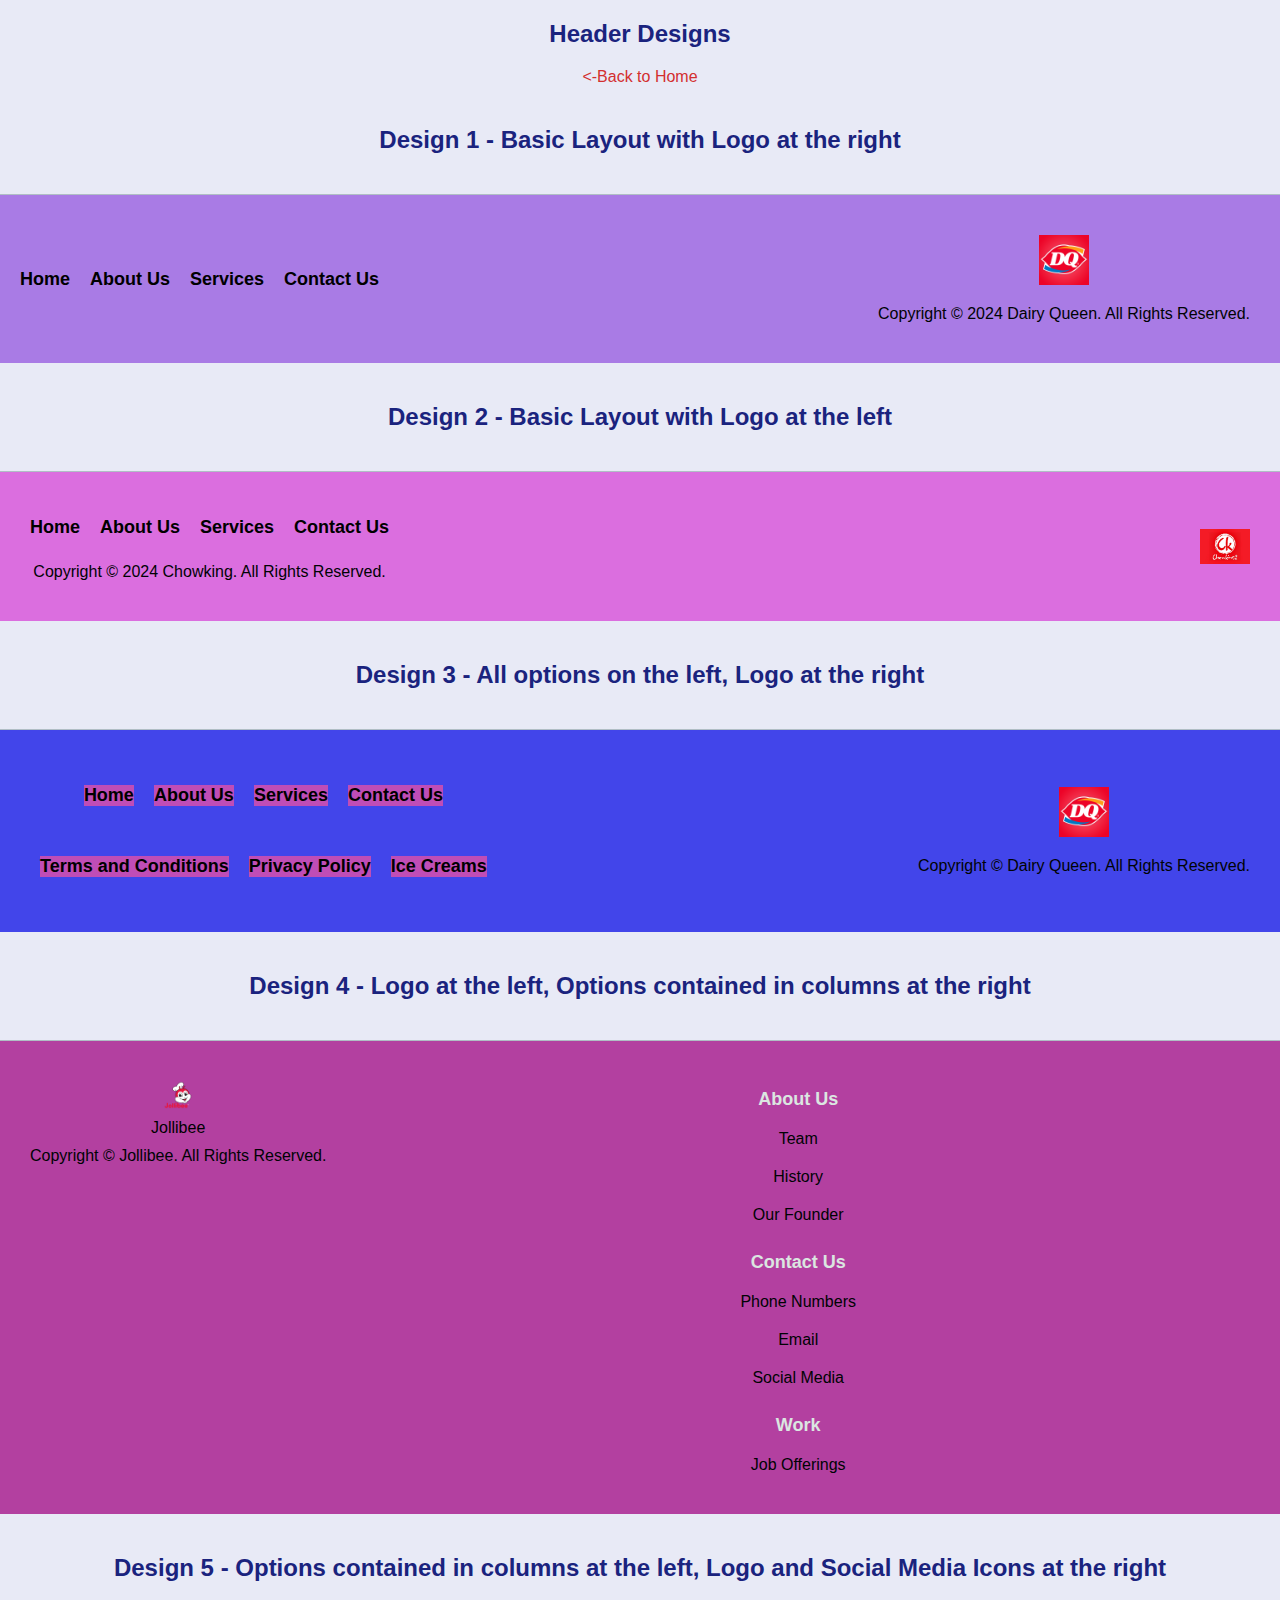
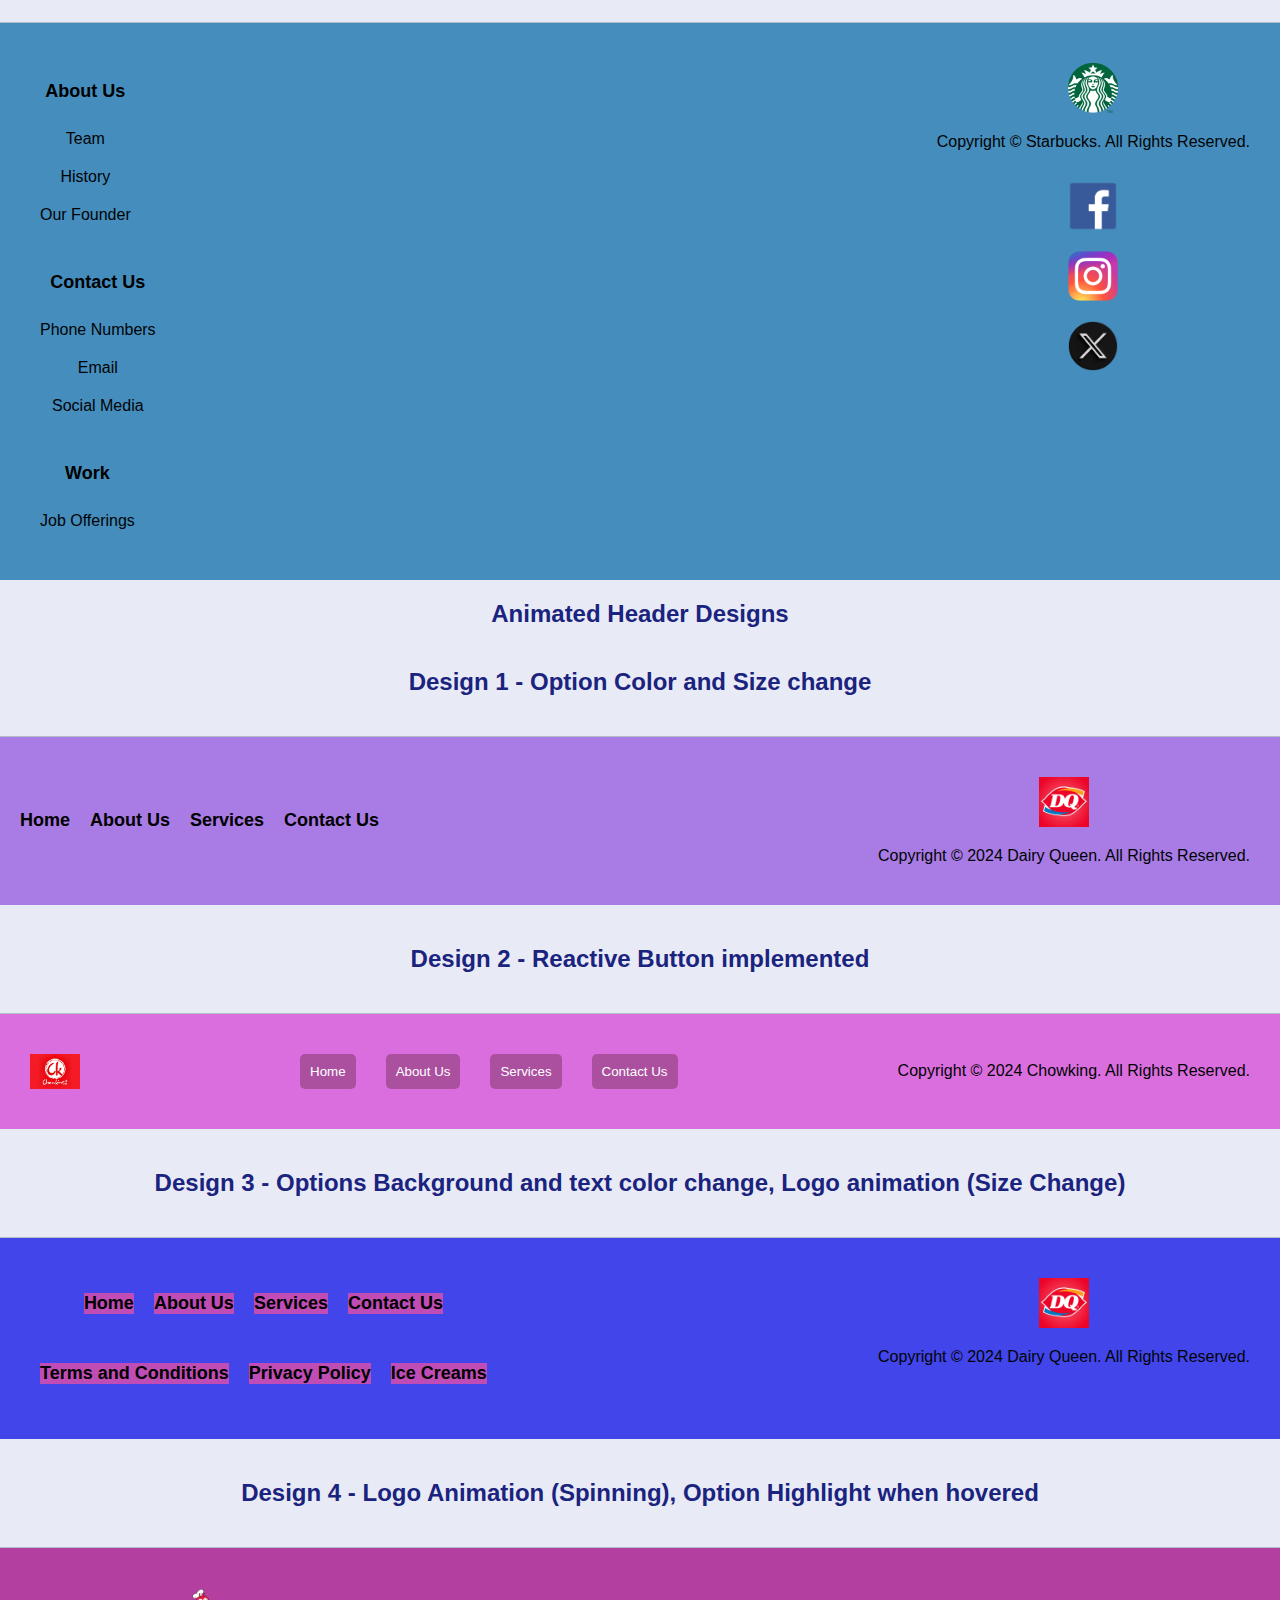
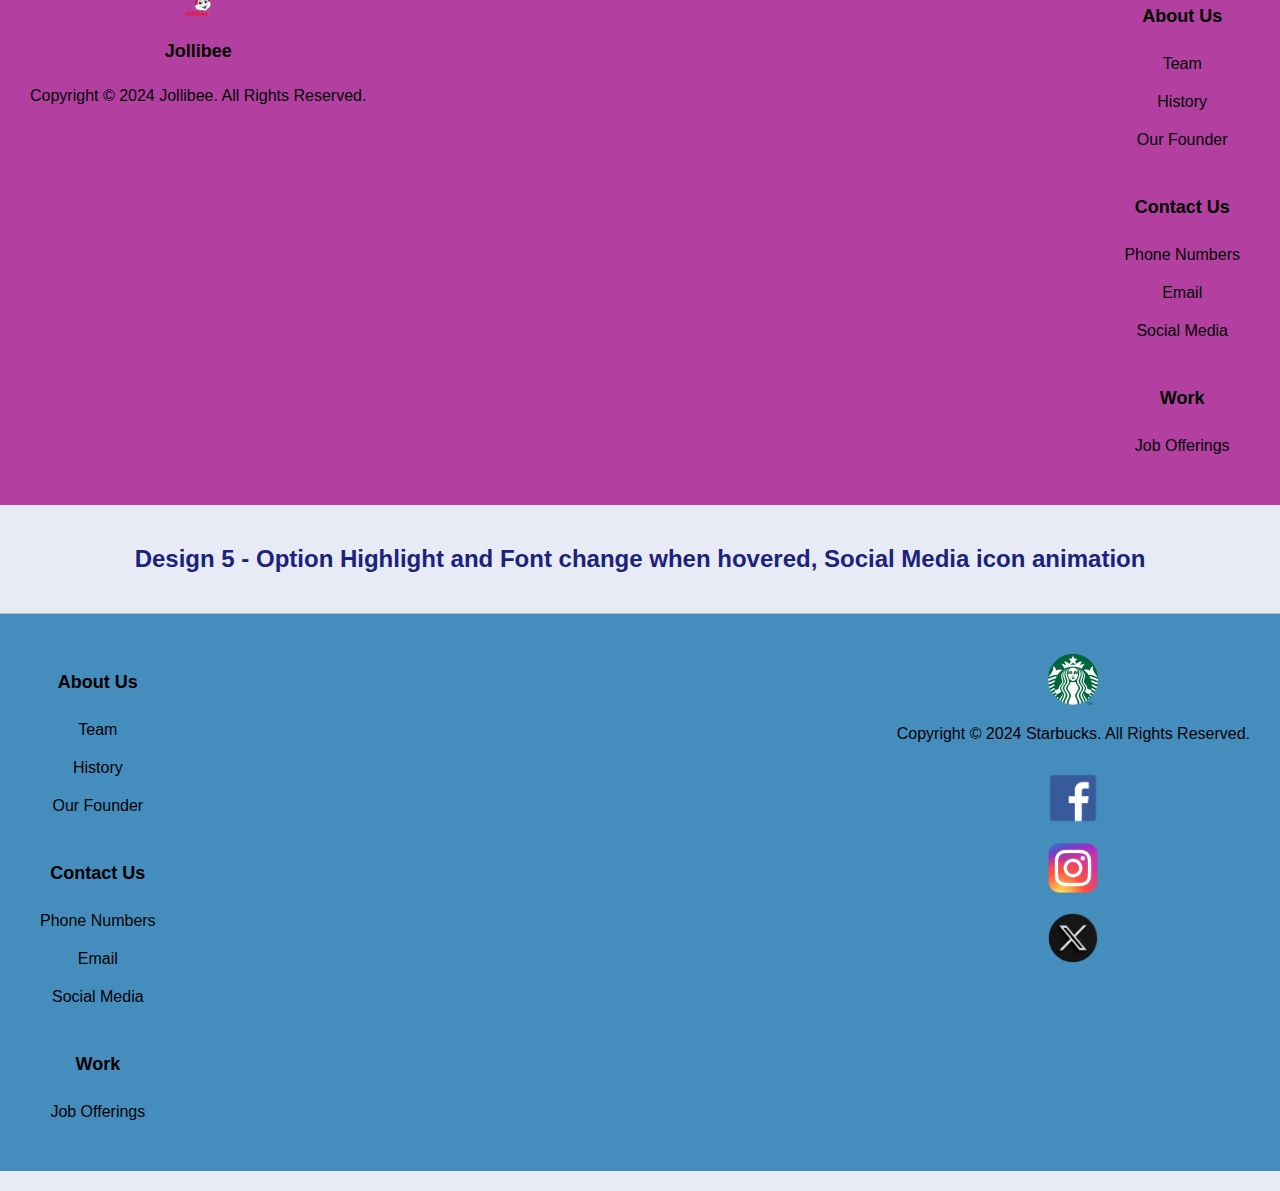
==== pages/page2/index.html @ f66f218f "Header Footer" ====
<!DOCTYPE html>
<html lang="en">
<head>
    <meta charset="UTF-8">
    <meta name="viewport" content="width=device-width, initial-scale=1.0">
    <title>Header Gallery</title>
    <link rel="stylesheet" href="assets/css/style.css">
</head>
<body>
    <h1>Header Designs</h1>
    <a href="../../index.html"> <-Back to Home</a>

    <section class = "name">
        <h1>Design 1 -  Basic Layout with Logo at the right</h1>
    </section>

    <footer class = "design1">
        <nav>
            <h2>Home</h2>
            <h2>About Us</h2>
            <h2>Services</h2>
            <h2>Contact Us</h2>
        </nav>
        <div class = "box" id = "box1">
        <img src = "assets/img/Dairy queen.png">
        <p>Copyright © 2024 Dairy Queen. All Rights Reserved.</p>
        </div>
    </footer>

    <section class= "name">
    <h1>Design 2 -  Basic Layout with Logo at the left</h1>
    </section>
    <footer class = "design2">
        <div class = "box" id = "box2">
        <img src= "assets/img/chowking.jpg">
        </div>
        <div class = "box" id = "box3">
            <nav>
                <h2>Home</h2>
                <h2>About Us</h2>
                <h2>Services</h2>
                <h2>Contact Us</h2>
            </nav>
        <p>Copyright © 2024 Chowking. All Rights Reserved.</p> 
        </div>
    </footer>

    <section class= "name">
    <h1>Design 3 - All options on the left, Logo at the right</h1>
    </section>
    <footer class = "design3">
        <div class = "box" id = "box4and5">
            <div class = "box" id = "box4">
                <nav>
                    <h2>Home</h2>
                <h2>About Us</h2>
                <h2>Services</h2>
                <h2>Contact Us</h2>
                </nav>
            </div>
            <div class = "box" id = "box5">
                <nav>
                    <h2>Terms and Conditions</h2>
                    <h2>Privacy Policy</h2>
                    <h2>Ice Creams</h2>
                </nav>
            </div>
        </div>
        <div class = "box" id = "box6">
            <img src = "assets/img/Dairy queen.png">
            <p>Copyright © Dairy Queen. All Rights Reserved.</p> 
        </div>
    </footer>

    <section class= "name">
    <h1>Design 4 - Logo at the left, Options contained in columns at the right</h1>
    </section>
    <footer class = "design4">
            <div class = "box" id = "box7">
                <img src = "assets/img/Jollibee.png"
                <h2>Jollibee</h2>
                <p>Copyright © Jollibee. All Rights Reserved.</p> 
            </div>
            <div class = "box" id = "box8910"> 
            <div class = "box" id = "box8">
                <h3>About Us</h3>
                <p>Team</p>
                <p>History</p>
                <p>Our Founder</p>
            </div>
            <div class = "box" id = "box9">
                <h3>Contact Us</h3>
                <p>Phone Numbers</p>
                <p>Email</p>
                <p>Social Media</p>
            </div>
            <div class = "box" id = "box10">
                <h3>Work</h3>
                <p>Job Offerings</p>

            </div>
            </div>
    </footer>

    <section class= "name">
    <h1>Design 5 - Options contained in columns at the left, Logo and Social Media Icons at the right</h1>
    </section>
    <footer class = "design5">
        
        <div class = "box" id = "box131415">
            <div class = "box" id = "box13">
                <h3>About  Us</h3>
                    <p>Team</p>
                    <p>History</p>
                    <p>Our Founder</p>
                </div>
                <div class = "box" id = "box14">
                    <h3>Contact Us</h3>
                    <p>Phone Numbers</p>
                    <p>Email</p>
                    <p>Social Media</p>
                </div>
                <div class = "box" id = "box15">
                    <h3>Work</h3>
                    <p>Job Offerings</p>
                </div>
            </div>
        <div class = "box" id = "box11">
            <img src = "assets/img/starbs.webp" id="imglogo">
                <p>Copyright © Starbucks. All Rights Reserved.</p> 
                    <div class = "box" id = "box12">
                        <img src = "assets/img/facebook.png" id = "img1">
                        <img src = "assets/img/ig.webp" id = "img2">
                        <img src = "assets/img/x.webp" id = "img3">
                    </div>
            </div>
        </footer>

    <h1>Animated Header Designs</h1>

   <section class = "name">
    <h1>Design 1 - Option Color and Size change</h1>
    </section>

    <footer class = "design1">
        <nav>
            <h2>Home</h2>
            <h2>About Us</h2>
            <h2>Services</h2>
            <h2>Contact Us</h2>
        </nav>
        <div class = "box" id = "box16">
        <img src = "assets/img/Dairy queen.png">
        <p>Copyright © 2024 Dairy Queen. All Rights Reserved.</p>
        </div>    
    </footer>

    <section class= "name">
    <h1>Design 2 - Reactive Button implemented</h1>
    </section>
    <footer class = "design2">
        <div class = "box" id = "box17">
            <img src= "assets/img/chowking.jpg">
            </div>
            <nav>
                <button>Home</button>
                <button>About Us</button>
                <button>Services</button>
                <button>Contact Us</button>
            </nav>
            <div class = "box" id = "box18">
                <p>Copyright © 2024 Chowking. All Rights Reserved.</p> 
            </div>    
            
    </footer>

    <section class= "name">
    <h1>Design 3 - Options Background and text color change, Logo animation (Size Change)</h1>
    </section>
    <footer class = "design3">
        <div class = "box" id = "box19and20">
            <div class = "box" id = "box19">
                <nav>
                    <h2>Home</h2>
                    <h2>About Us</h2>
                    <h2>Services</h2>
                    <h2>Contact Us</h2>
                </nav>
            </div>
            <div class = "box" id = "box20">
                <nav>
                    <h2>Terms and Conditions</h2>
                    <h2>Privacy Policy</h2>
                    <h2>Ice Creams</h2>
                </nav>
            </div>
        </div>
        <div class = "box" id = "box21">
            <img src = "assets/img/Dairy queen.png">
            <p>Copyright © 2024 Dairy Queen. All Rights Reserved.</p> 
        </div>        
    </footer>

    <section class= "name">
    <h1>Design 4 - Logo Animation (Spinning), Option Highlight when hovered</h1>
    </section>
    <footer class = "design4">
        <div class = "box" id = "box22">
            <img src = "assets/img/Jollibee.png">
            <h2>Jollibee</h2>
            <p>Copyright © 2024 Jollibee. All Rights Reserved.</p> 
        </div>
        <div class = "box" id = "box232425"> 
        <div class = "box" id = "box23">
            <h3>About Us</h3>
            <p>Team</p>
            <p>History</p>
            <p>Our Founder</p>
        </div>
        <div class = "box" id = "box24">
            <h3>Contact Us</h3>
            <p>Phone Numbers</p>
            <p>Email</p>
            <p>Social Media</p>
        </div>
        <div class = "box" id = "box25">
            <h3>Work</h3>
            <p>Job Offerings</p>

        </div>
        </div>            
    </footer>

    <section class= "name">
    <h1>Design 5 - Option Highlight and Font change when hovered, Social Media icon animation</h1>
    </section>
    <footer class = "design5">
        <div class = "box" id = "box282930">
            <div class = "box" id = "box28">
                <h3>About  Us</h3>
                    <p>Team</p>
                    <p>History</p>
                    <p>Our Founder</p>
                </div>
                <div class = "box" id = "box29">
                    <h3>Contact Us</h3>
                    <p>Phone Numbers</p>
                    <p>Email</p>
                    <p>Social Media</p>
                </div>
                <div class = "box" id = "box30">
                    <h3>Work</h3>
                    <p>Job Offerings</p>
                </div>
            </div>
        <div class = "box" id = "box26">
            <img src = "assets/img/starbs.webp" id="imglogo">
                <p>Copyright © 2024 Starbucks. All Rights Reserved.</p>
                    <div class = "box" id = "box27">
                        <img src = "assets/img/facebook.png" id = "img1">
                        <img src = "assets/img/ig.webp" id = "img2">
                        <img src = "assets/img/x.webp" id = "img3">
                    </div>
            </div>
    </footer>
    

</body>
</html>
---- pages/page2/assets/css/style.css ----
body {
    font-family: 'Roboto', sans-serif;
    margin: 0;
    padding: 0;
    background-color: #e8eaf6;
}

h1 {
    text-align: center;
    margin: 20px 0;
    font-size: 24px;
    color: #1a237e;
}

a {
    display: block;
    margin: 20px;
    text-align: center;
    color: #d32f2f;
    text-decoration: none;
}

a:hover {
    text-decoration: underline;
}

section.name {
    margin: 40px 0;
    text-align: center;
}

/* Footer styles */
footer {
    padding: 20px;
    margin: 20px 0;
    background-color: #d9ec69;
    text-align: center;
    border-top: 1px solid #b0bec5;
}

footer nav {
    display: flex;
    justify-content: center;
    gap: 20px;
}

footer h2, footer h3 {
    font-size: 18px;
    color: #000000;
}

footer p {
    margin: 10px 0;
    color: #000304;
}

footer img {
    width: 50px;
    height: auto;
    margin: 10px 0;
}

.box {
    display: flex;
    flex-direction: column;
    align-items: center;
    margin: 10px;
}

/* Design 1 */
.design1 {
    display: flex;
    justify-content: space-between;
    align-items: center;
    background-color: #a97be5;
}

/* Design 2 */
.design2 {
    display: flex;
    justify-content: space-between;
    align-items: center;
    background-color: #db6edf;
}

#box2 {
    order: 2;
}

#box3 {
    order: 1;
}

/* Design 3 */
.design3 {
    display: flex;
    justify-content: space-between;
    background-color: #4245ea;
}

#box4and5 {
    display: flex;
    flex-direction: column;
}

#box6 {
    align-self: center;
}

/* Design 4 */
.design4 {
    display: flex;
    justify-content: space-between;
    background-color: #b340a0;
}

#box7 {
    display: flex;
    flex-direction: column;
    align-items: center;
}

#box8910 {
    display: flex;
    justify-content: space-around;
    flex-grow: 1;
}

#box8, #box9, #box10 {
    margin: 0 10px;
}

#box8 h3, #box9 h3, #box10 h3 {
    margin-bottom: 10px;
    color: #dbe6e1;
}

/* Design 5 */
.design5 {
    display: flex;
    justify-content: space-between;
    background-color: #458dbd;
}

#box131415 {
    display: flex;
    flex-direction: column;
    align-items: flex-start;
}

#box11 {
    display: flex;
    flex-direction: column;
    align-items: center;
}

#box12 {
    display: flex;
    justify-content: space-around;
    width: 100px;
    margin-top: 10px;
}

* Animated Footer Styles *//
/* Design 6 */
footer.design1 nav h2 {
    transition: color 0.5s, font-size 0.5s;
}

footer.design1 nav h2:hover {
    color: #5355cf;
    font-size: 22px;
}

/* Design 7 */
footer.design2 nav button {
    background-color: #ab4f9f;
    color: white;
    border: none;
    padding: 10px;
    margin: 5px;
    border-radius: 5px;
    transition: transform 0.2s;
}

footer.design2 nav button:hover {
    transform: scale(1.1);
}

/* Design 8 */
footer.design3 nav h2 {
    transition: background-color 0.5s, color 0.5s;
    background-color: #c04db6;
}

footer.design3 nav h2:hover {
    background-color: #a9a851;
    color: white;
}

footer.design3 img {
    transition: transform 0.5s;
}

footer.design3 img:hover {
    transform: scale(1.2);
}

/* Design 9 */
footer.design4 img {
    transition: transform 1s;
}

footer.design4 img:hover {
    transform: rotate(360deg);
}

footer.design4 nav h2 {
    transition: background-color 0.5s;
}

footer.design4 nav h2:hover {
    background-color: #834646;
    color: rgb(6, 0, 0);
}

/* Design 10 */
footer.design5 nav h3 {
    transition: font-size 0.5s, color 0.5s;
}

footer.design5 nav h3:hover {
    font-size: 22px;
    color: #ce5858;
}

footer.design5 #box27 img {
    transition: transform 0.5s;
}

footer.design5 #box27 img:hover {
    transform: scale(1.2);
}
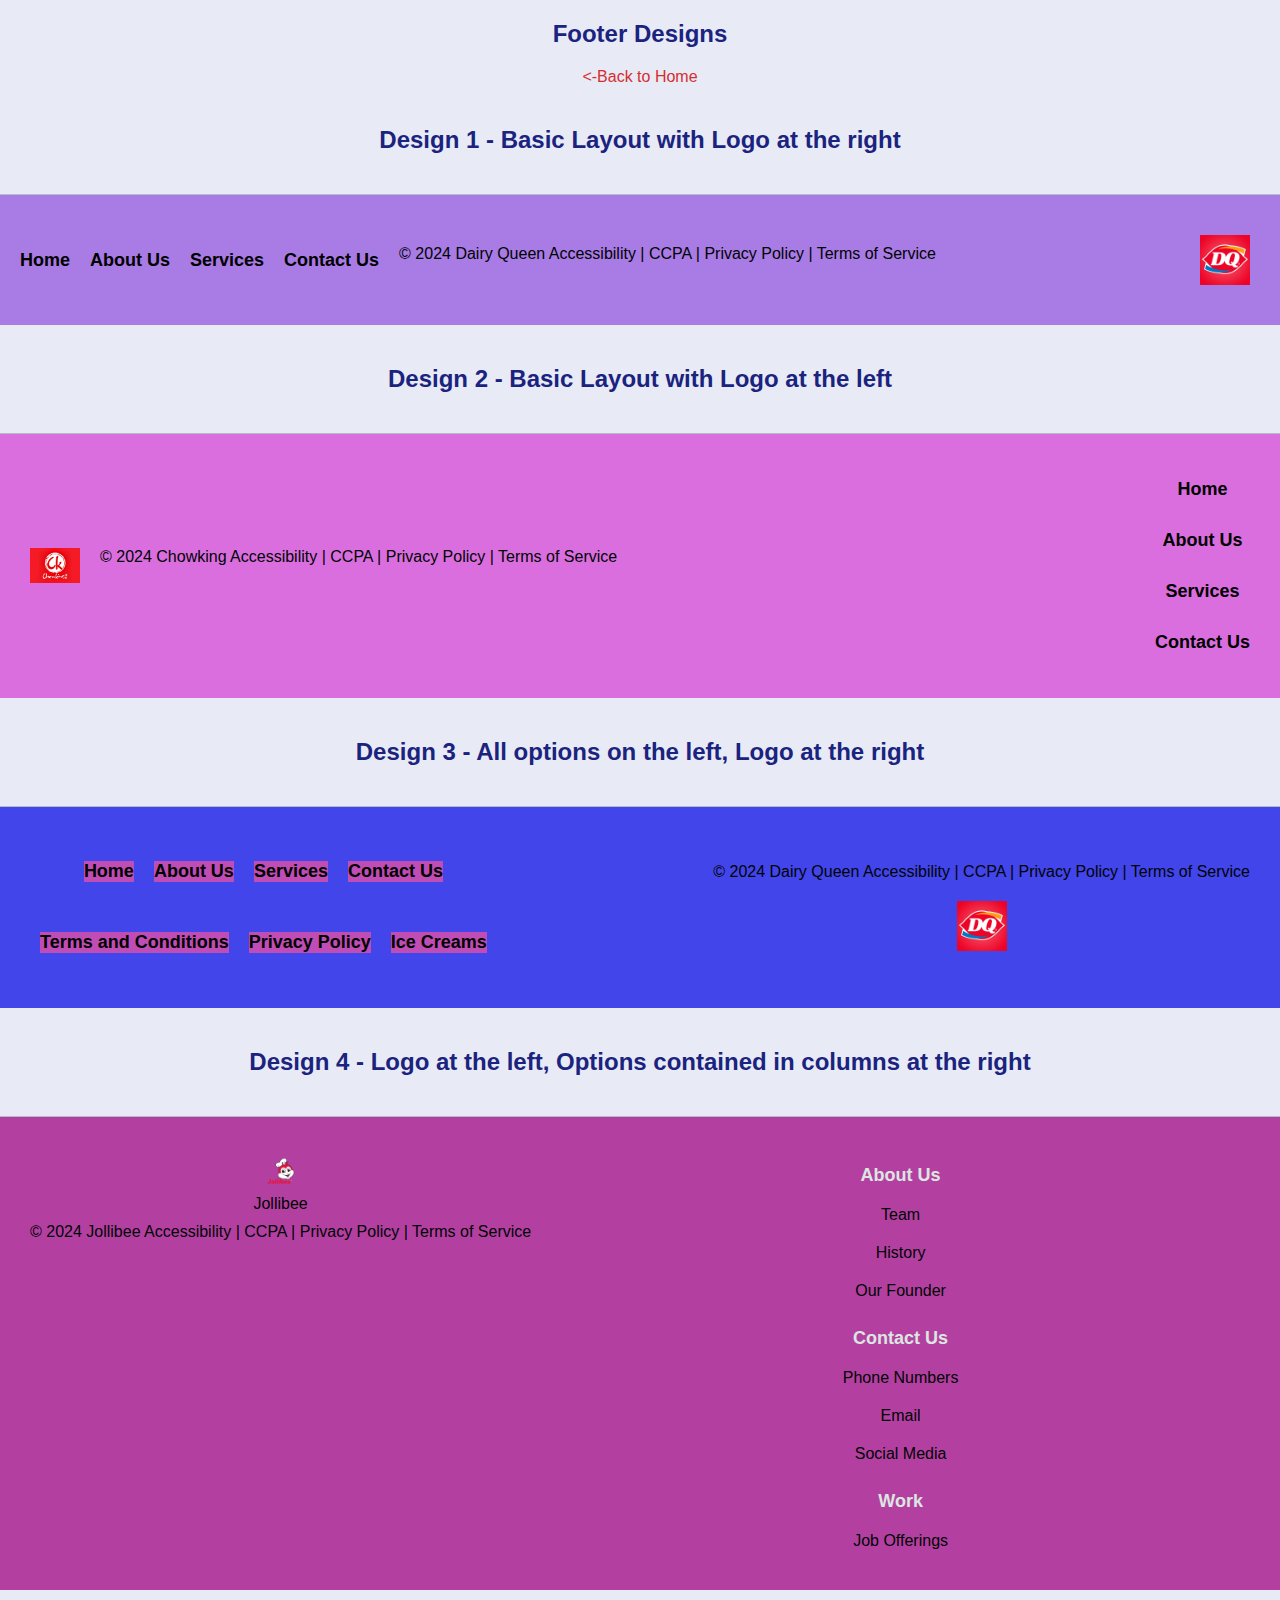
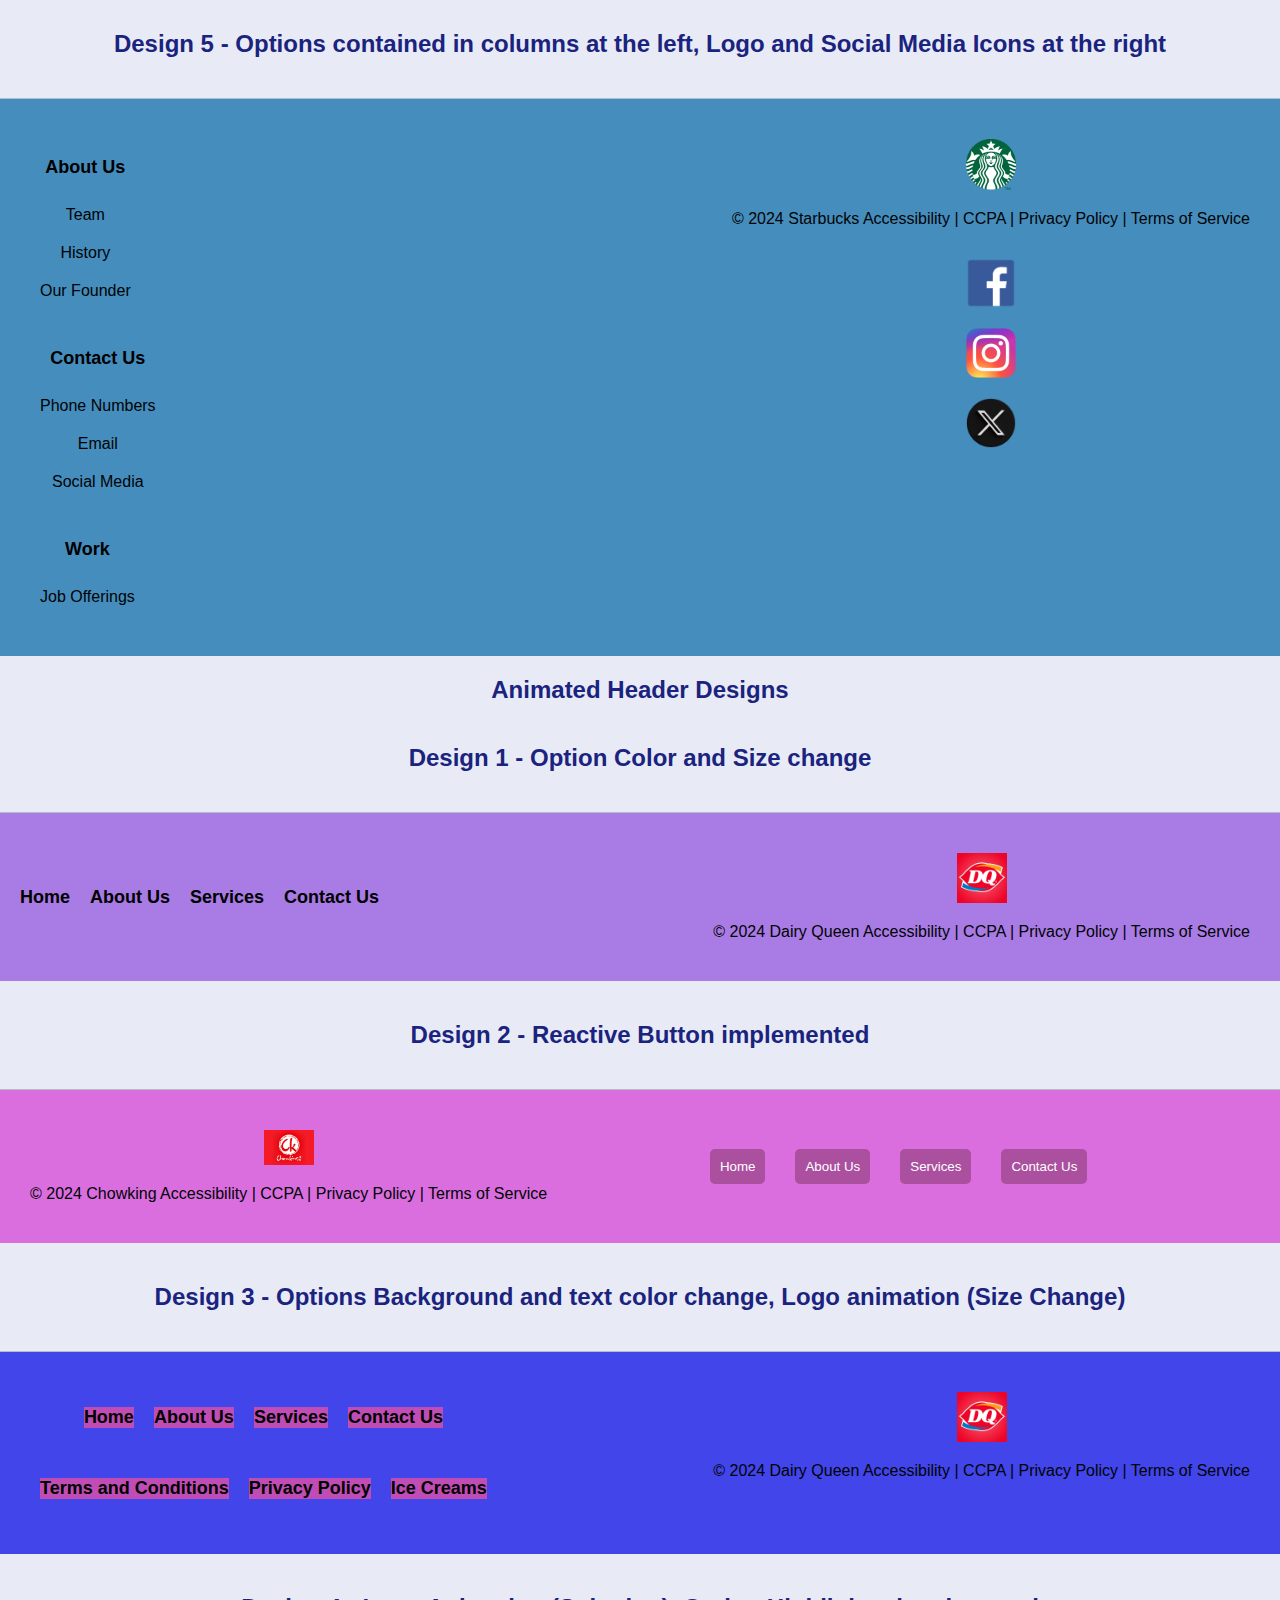
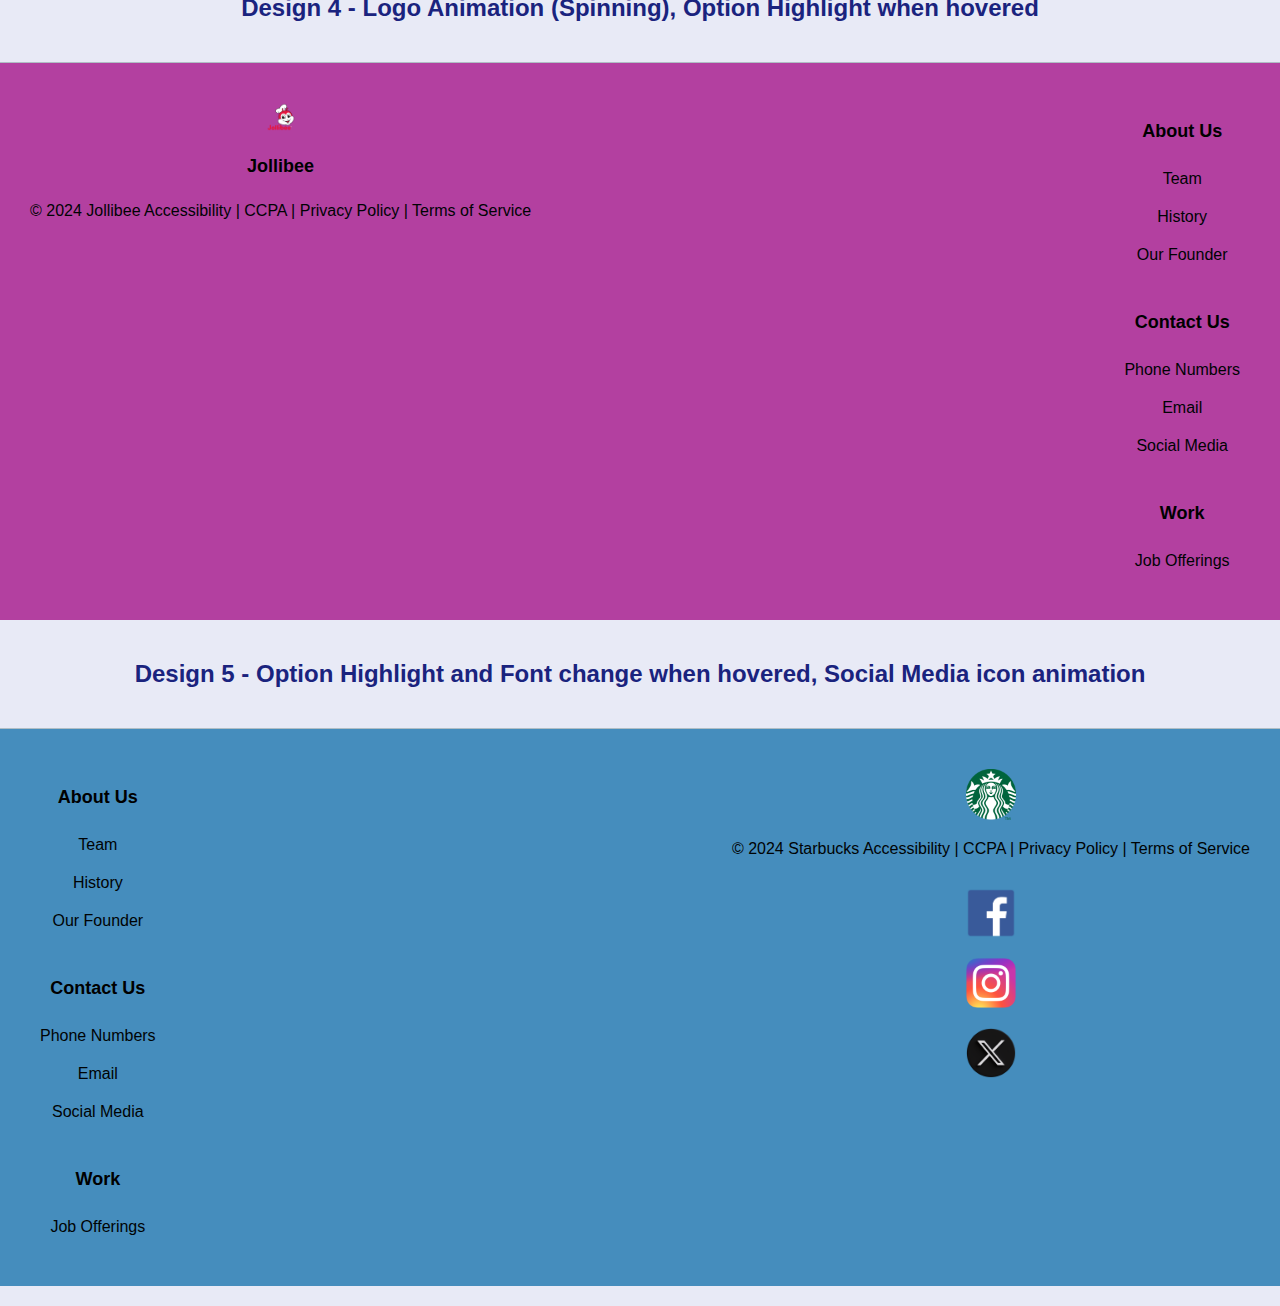
==== commit e5a7610f: "landing page button fixed" ====
--- a/pages/page2/index.html
+++ b/pages/page2/index.html
@@ -7,7 +7,7 @@
     <link rel="stylesheet" href="assets/css/style.css">
 </head>
 <body>
-    <h1>Header Designs</h1>
+    <h1>Footer Designs</h1>
     <a href="../../index.html"> <-Back to Home</a>
 
     <section class = "name">
@@ -20,10 +20,17 @@
             <h2>About Us</h2>
             <h2>Services</h2>
             <h2>Contact Us</h2>
+            <p>© 2024 Dairy Queen 
+                Accessibility
+                 |
+                CCPA
+                 |
+                Privacy Policy
+                 |
+                Terms of Service</p>
         </nav>
         <div class = "box" id = "box1">
         <img src = "assets/img/Dairy queen.png">
-        <p>Copyright © 2024 Dairy Queen. All Rights Reserved.</p>
         </div>
     </footer>
 
@@ -32,16 +39,23 @@
     </section>
     <footer class = "design2">
         <div class = "box" id = "box2">
-        <img src= "assets/img/chowking.jpg">
+            <h2>Home</h2>
+            <h2>About Us</h2>
+            <h2>Services</h2>
+            <h2>Contact Us</h2>
         </div>
         <div class = "box" id = "box3">
             <nav>
-                <h2>Home</h2>
-                <h2>About Us</h2>
-                <h2>Services</h2>
-                <h2>Contact Us</h2>
-            </nav>
-        <p>Copyright © 2024 Chowking. All Rights Reserved.</p> 
+                <img src= "assets/img/chowking.jpg">
+                <p>© 2024 Chowking 
+                    Accessibility
+                     |
+                    CCPA
+                     |
+                    Privacy Policy
+                     |
+                    Terms of Service</p>
+            </nav> 
         </div>
     </footer>
 
@@ -67,8 +81,15 @@
             </div>
         </div>
         <div class = "box" id = "box6">
+            <p>© 2024 Dairy Queen 
+                Accessibility
+                 |
+                CCPA
+                 |
+                Privacy Policy
+                 |
+                Terms of Service</p>
             <img src = "assets/img/Dairy queen.png">
-            <p>Copyright © Dairy Queen. All Rights Reserved.</p> 
         </div>
     </footer>
 
@@ -79,7 +100,14 @@
             <div class = "box" id = "box7">
                 <img src = "assets/img/Jollibee.png"
                 <h2>Jollibee</h2>
-                <p>Copyright © Jollibee. All Rights Reserved.</p> 
+                <p>© 2024 Jollibee
+                    Accessibility
+                     |
+                    CCPA
+                     |
+                    Privacy Policy
+                     |
+                    Terms of Service</p>
             </div>
             <div class = "box" id = "box8910"> 
             <div class = "box" id = "box8">
@@ -126,8 +154,15 @@
                 </div>
             </div>
         <div class = "box" id = "box11">
-            <img src = "assets/img/starbs.webp" id="imglogo">
-                <p>Copyright © Starbucks. All Rights Reserved.</p> 
+            <img src = "assets/img/starbs.webp" id="imglogo"> 
+            <p>© 2024 Starbucks 
+                Accessibility
+                 |
+                CCPA
+                 |
+                Privacy Policy
+                 |
+                Terms of Service</p>
                     <div class = "box" id = "box12">
                         <img src = "assets/img/facebook.png" id = "img1">
                         <img src = "assets/img/ig.webp" id = "img2">
@@ -151,7 +186,14 @@
         </nav>
         <div class = "box" id = "box16">
         <img src = "assets/img/Dairy queen.png">
-        <p>Copyright © 2024 Dairy Queen. All Rights Reserved.</p>
+        <p>© 2024 Dairy Queen 
+            Accessibility
+             |
+            CCPA
+             |
+            Privacy Policy
+             |
+            Terms of Service</p>
         </div>    
     </footer>
 
@@ -161,6 +203,14 @@
     <footer class = "design2">
         <div class = "box" id = "box17">
             <img src= "assets/img/chowking.jpg">
+            <p>© 2024 Chowking
+                Accessibility
+                 |
+                CCPA
+                 |
+                Privacy Policy
+                 |
+                Terms of Service</p>
             </div>
             <nav>
                 <button>Home</button>
@@ -168,8 +218,7 @@
                 <button>Services</button>
                 <button>Contact Us</button>
             </nav>
-            <div class = "box" id = "box18">
-                <p>Copyright © 2024 Chowking. All Rights Reserved.</p> 
+            <div class = "box" id = "box18"> 
             </div>    
             
     </footer>
@@ -197,7 +246,14 @@
         </div>
         <div class = "box" id = "box21">
             <img src = "assets/img/Dairy queen.png">
-            <p>Copyright © 2024 Dairy Queen. All Rights Reserved.</p> 
+            <p>© 2024 Dairy Queen 
+                Accessibility
+                 |
+                CCPA
+                 |
+                Privacy Policy
+                 |
+                Terms of Service</p> 
         </div>        
     </footer>
 
@@ -207,8 +263,15 @@
     <footer class = "design4">
         <div class = "box" id = "box22">
             <img src = "assets/img/Jollibee.png">
-            <h2>Jollibee</h2>
-            <p>Copyright © 2024 Jollibee. All Rights Reserved.</p> 
+            <h2>Jollibee</h2> 
+            <p>© 2024 Jollibee
+                Accessibility
+                 |
+                CCPA
+                 |
+                Privacy Policy
+                 |
+                Terms of Service</p>
         </div>
         <div class = "box" id = "box232425"> 
         <div class = "box" id = "box23">
@@ -255,7 +318,14 @@
             </div>
         <div class = "box" id = "box26">
             <img src = "assets/img/starbs.webp" id="imglogo">
-                <p>Copyright © 2024 Starbucks. All Rights Reserved.</p>
+            <p>© 2024 Starbucks 
+                Accessibility
+                 |
+                CCPA
+                 |
+                Privacy Policy
+                 |
+                Terms of Service</p>
                     <div class = "box" id = "box27">
                         <img src = "assets/img/facebook.png" id = "img1">
                         <img src = "assets/img/ig.webp" id = "img2">
